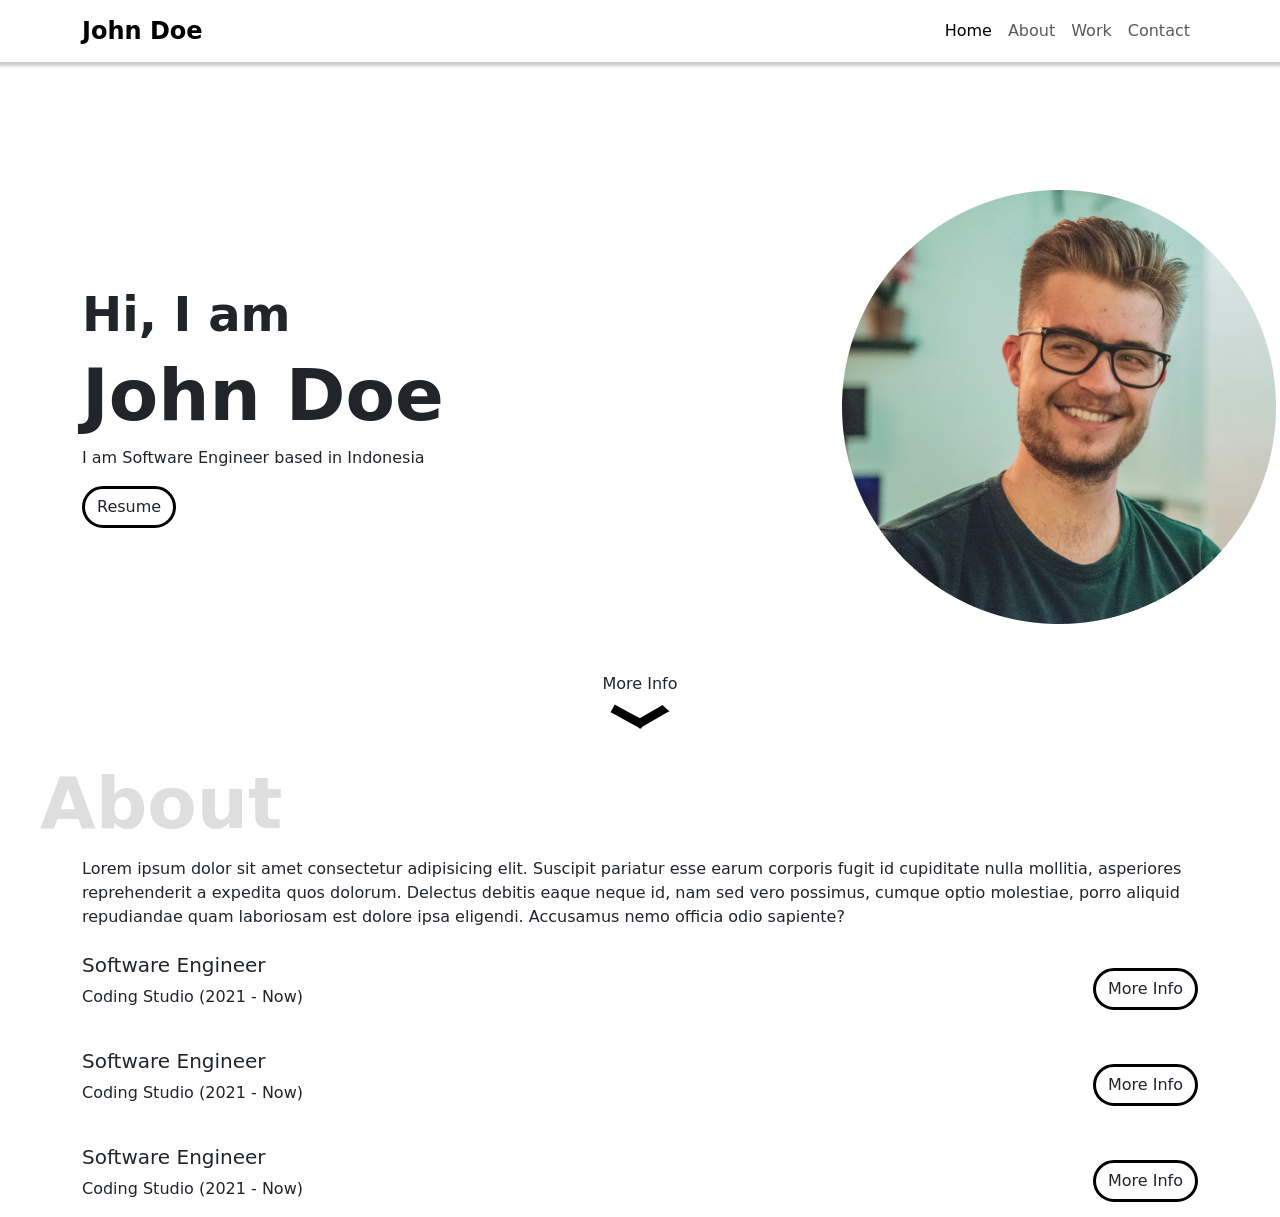
==== Fundamental Front-end/Portfolio/index.html @ 50bdec04 "Modified code, add Portfolio" ====
<!DOCTYPE html>
<html lang="en">
  <head>
    <meta charset="UTF-8" />
    <meta http-equiv="X-UA-Compatible" content="IE=edge" />
    <meta name="viewport" content="width=device-width, initial-scale=1.0" />
    <title>Portfolio</title>
    <link href="https://cdn.jsdelivr.net/npm/bootstrap@5.2.3/dist/css/bootstrap.min.css" rel="stylesheet" integrity="sha384-rbsA2VBKQhggwzxH7pPCaAqO46MgnOM80zW1RWuH61DGLwZJEdK2Kadq2F9CUG65" crossorigin="anonymous" />
    <link rel="stylesheet" href="style.css" />
  </head>
  <body>
    <nav class="navbar navbar-expand-lg">
      <div class="container">
        <a class="navbar-brand fs-4 fw-bold" href="#">John Doe</a>
        <button class="navbar-toggler" type="button" data-bs-toggle="collapse" data-bs-target="#navbarNavAltMarkup" aria-controls="navbarNavAltMarkup" aria-expanded="false" aria-label="Toggle navigation">
          <span class="navbar-toggler-icon"></span>
        </button>
        <div class="collapse navbar-collapse" id="navbarNavAltMarkup">
          <div class="navbar-nav ms-auto">
            <a class="nav-link active" aria-current="page" href="#">Home</a>
            <a class="nav-link" href="#">About</a>
            <a class="nav-link" href="#">Work</a>
            <a class="nav-link" href="#">Contact</a>
          </div>
        </div>
      </div>
    </nav>

    <!-- Home -->
    <section id="home" class="home container">
      <div class="row d-flex align-items-center">
        <div class="col-8">
          <h3 class="fw-semibold">Hi, I am</h3>
          <h1 class="fw-bold">John Doe</h1>
          <p>I am Software Engineer based in Indonesia</p>
          <a class="btn button" href="images/potrait.png" download>Resume</a>
        </div>
        <div class="col-4">
          <img src="images/potrait.png" alt="Potrait" />
        </div>
      </div>
      <div class="arrow w-100 d-flex align-items-center flex-column mt-5">
        <a class="text-decoration-none text-dark" href="#about">More Info</a>
        <img id="arrow" class="mt-2" src="images/arrow.svg" alt="Arrow Icon" />
      </div>
    </section>
    <!-- End Home -->

    <!-- About -->
    <section id="about" class="about container">
      <p>
        Lorem ipsum dolor sit amet consectetur adipisicing elit. Suscipit pariatur esse earum corporis fugit id cupiditate nulla mollitia, asperiores reprehenderit a expedita quos dolorum. Delectus debitis eaque neque id, nam sed vero
        possimus, cumque optio molestiae, porro aliquid repudiandae quam laboriosam est dolore ipsa eligendi. Accusamus nemo officia odio sapiente?
      </p>
      <div class="about-exp">
        <div class="about-exp-item">
          <div class="about-exp-item-header">
            <div>
              <h5>Software Engineer</h5>
              <p>Coding Studio (2021 - Now)</p>
            </div>
            <button class="btn button" onclick="toggleDetail(event)">More Info</button>
          </div>
          <p class="about-exp-item-detail">
            Lorem ipsum dolor sit amet consectetur adipisicing elit. Modi optio provident aut harum labore cumque veritatis possimus placeat amet adipisci cum voluptatem impedit, odit culpa eos nam quisquam autem repellat.
          </p>
        </div>
        <div class="about-exp-item">
          <div class="about-exp-item-header">
            <div>
              <h5>Software Engineer</h5>
              <p>Coding Studio (2021 - Now)</p>
            </div>
            <button class="btn button">More Info</button>
          </div>
          <p class="about-exp-item-detail">
            Lorem ipsum dolor sit amet consectetur adipisicing elit. Modi optio provident aut harum labore cumque veritatis possimus placeat amet adipisci cum voluptatem impedit, odit culpa eos nam quisquam autem repellat.
          </p>
        </div>
        <div class="about-exp-item">
          <div class="about-exp-item-header">
            <div>
              <h5>Software Engineer</h5>
              <p>Coding Studio (2021 - Now)</p>
            </div>
            <button class="btn button">More Info</button>
          </div>
          <p class="about-exp-item-detail">
            Lorem ipsum dolor sit amet consectetur adipisicing elit. Modi optio provident aut harum labore cumque veritatis possimus placeat amet adipisci cum voluptatem impedit, odit culpa eos nam quisquam autem repellat.
          </p>
        </div>
      </div>
    </section>
    <!-- End About -->

    <script src="https://cdn.jsdelivr.net/npm/@popperjs/core@2.11.6/dist/umd/popper.min.js" integrity="sha384-oBqDVmMz9ATKxIep9tiCxS/Z9fNfEXiDAYTujMAeBAsjFuCZSmKbSSUnQlmh/jp3" crossorigin="anonymous"></script>
    <script src="https://cdn.jsdelivr.net/npm/bootstrap@5.2.3/dist/js/bootstrap.min.js" integrity="sha384-cuYeSxntonz0PPNlHhBs68uyIAVpIIOZZ5JqeqvYYIcEL727kskC66kF92t6Xl2V" crossorigin="anonymous"></script>
    <script src="https://code.jquery.com/jquery-3.6.4.min.js" integrity="sha256-oP6HI9z1XaZNBrJURtCoUT5SUnxFr8s3BzRl+cbzUq8=" crossorigin="anonymous"></script>
    <script src="main.js"></script>
  </body>
</html>
---- Fundamental Front-end/Portfolio/style.css ----
section {
  padding-top: 128px;
  position: relative;
}

section::before {
  z-index: -1;
  content: '';
  font-size: 72px;
  color: gray;
  opacity: 0.25;
  position: absolute;
  font-weight: 700;
  top: 20px;
  left: -30px;
}

.btn.button {
  border: 3px solid black;
  border-radius: 24px;
}

.btn.button:hover,
.btn.button.active {
  border-radius: 3px solid black;
  background-color: black;
  color: white;
}

.navbar {
  background-color: white;
  box-shadow: 0 0 3px 4px rgba(0, 0, 0, 0.2);
}

.home h1 {
  font-size: 72px;
}

.home h3 {
  font-size: 48px;
}

.home .arrow img {
  width: 60px;
  animation: upDown 2s infinite;
}

.about::before {
  content: 'About';
}

.about-exp-item {
  margin-top: 24px;
}

.about-exp-item-header {
  display: flex;
  align-items: center;
  justify-content: space-between;
}

.about-exp-item-detail {
  display: none;
}

@keyframes upDown {
  0% {
    transform: translateY(0);
  }
  50% {
    transform: translateY(10px);
  }
  100% {
    transform: translateY(0);
  }
}
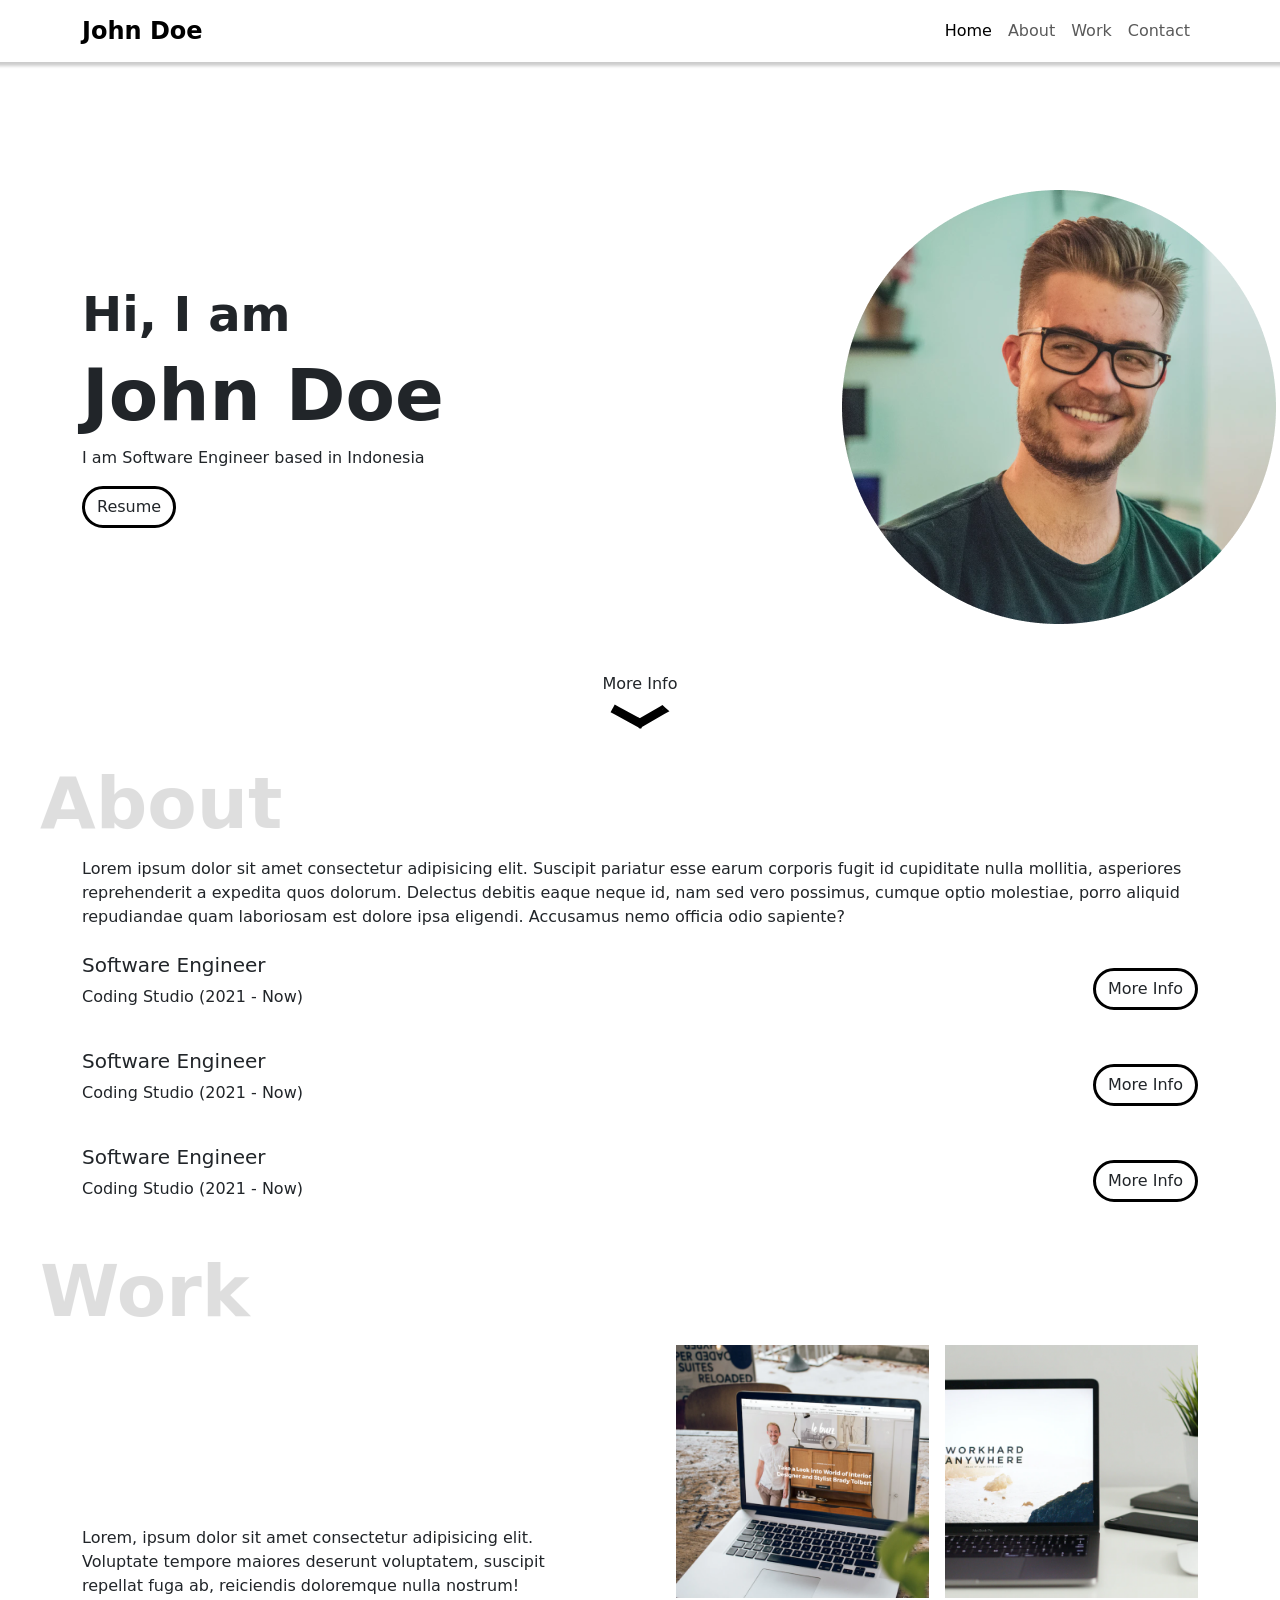
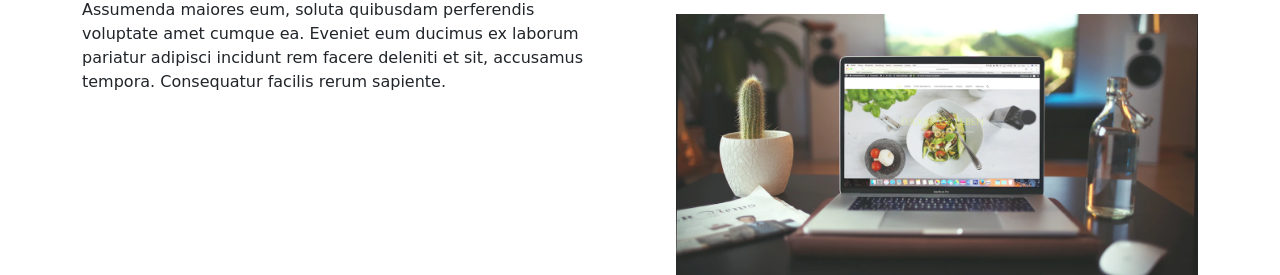
==== commit a0ef7e2d: "add work" ====
--- a/Fundamental Front-end/Portfolio/index.html
+++ b/Fundamental Front-end/Portfolio/index.html
@@ -71,7 +71,7 @@
               <h5>Software Engineer</h5>
               <p>Coding Studio (2021 - Now)</p>
             </div>
-            <button class="btn button">More Info</button>
+            <button class="btn button" onclick="toggleDetail(event)">More Info</button>
           </div>
           <p class="about-exp-item-detail">
             Lorem ipsum dolor sit amet consectetur adipisicing elit. Modi optio provident aut harum labore cumque veritatis possimus placeat amet adipisci cum voluptatem impedit, odit culpa eos nam quisquam autem repellat.
@@ -83,7 +83,7 @@
               <h5>Software Engineer</h5>
               <p>Coding Studio (2021 - Now)</p>
             </div>
-            <button class="btn button">More Info</button>
+            <button class="btn button" onclick="toggleDetail(event)">More Info</button>
           </div>
           <p class="about-exp-item-detail">
             Lorem ipsum dolor sit amet consectetur adipisicing elit. Modi optio provident aut harum labore cumque veritatis possimus placeat amet adipisci cum voluptatem impedit, odit culpa eos nam quisquam autem repellat.
@@ -93,6 +93,28 @@
     </section>
     <!-- End About -->
 
+    <!-- Work -->
+    <section id="work" class="work container">
+      <div class="row d-flex align-items-center gap-5">
+        <div class="col">
+          Lorem, ipsum dolor sit amet consectetur adipisicing elit. Voluptate tempore maiores deserunt voluptatem, suscipit repellat fuga ab, reiciendis doloremque nulla nostrum! Assumenda maiores eum, soluta quibusdam perferendis voluptate
+          amet cumque ea. Eveniet eum ducimus ex laborum pariatur adipisci incidunt rem facere deleniti et sit, accusamus tempora. Consequatur facilis rerum sapiente.
+        </div>
+        <div class="col work-img">
+          <div id="work-1" class="work-img-item">
+            <img src="images/work-1.png" alt="Work 1" />
+          </div>
+          <div id="work-2" class="work-img-item">
+            <img src="images/work-2.png" alt="Work 2" />
+          </div>
+          <div id="work-3" class="work-img-item">
+            <img src="images/work-3.png" alt="Work 3" />
+          </div>
+        </div>
+      </div>
+    </section>
+    <!-- End Work -->
+
     <script src="https://cdn.jsdelivr.net/npm/@popperjs/core@2.11.6/dist/umd/popper.min.js" integrity="sha384-oBqDVmMz9ATKxIep9tiCxS/Z9fNfEXiDAYTujMAeBAsjFuCZSmKbSSUnQlmh/jp3" crossorigin="anonymous"></script>
     <script src="https://cdn.jsdelivr.net/npm/bootstrap@5.2.3/dist/js/bootstrap.min.js" integrity="sha384-cuYeSxntonz0PPNlHhBs68uyIAVpIIOZZ5JqeqvYYIcEL727kskC66kF92t6Xl2V" crossorigin="anonymous"></script>
     <script src="https://code.jquery.com/jquery-3.6.4.min.js" integrity="sha256-oP6HI9z1XaZNBrJURtCoUT5SUnxFr8s3BzRl+cbzUq8=" crossorigin="anonymous"></script>
--- a/Fundamental Front-end/Portfolio/style.css
+++ b/Fundamental Front-end/Portfolio/style.css
@@ -63,6 +63,67 @@
   display: none;
 }
 
+.work::before {
+  content: 'Work';
+}
+
+.work-img {
+  display: grid;
+  grid-template-columns: repeat(2, 1fr);
+  grid-template-areas:
+    'work-1 work-2'
+    'work-3 work-3';
+  gap: 16px;
+}
+
+.work-img img {
+  width: 100%;
+}
+
+.work-img-item {
+  position: relative;
+}
+
+.work-img-item:hover::after {
+  content: '';
+  width: 100%;
+  height: 100%;
+  position: absolute;
+  top: 0;
+  left: 0;
+  background-color: rgba(0, 0, 0, 0.5);
+  display: flex;
+  align-items: center;
+  justify-content: center;
+  color: white;
+  font-weight: 500;
+  font-size: 24px;
+}
+
+#work-1 {
+  grid-area: work-1;
+}
+
+#work-1:hover::after {
+  content: 'Web Project';
+}
+
+#work-2 {
+  grid-area: work-2;
+}
+
+#work-2:hover::after {
+  content: 'Software Project';
+}
+
+#work-3 {
+  grid-area: work-3;
+}
+
+#work-3:hover::after {
+  content: 'Mobile Project';
+}
+
 @keyframes upDown {
   0% {
     transform: translateY(0);
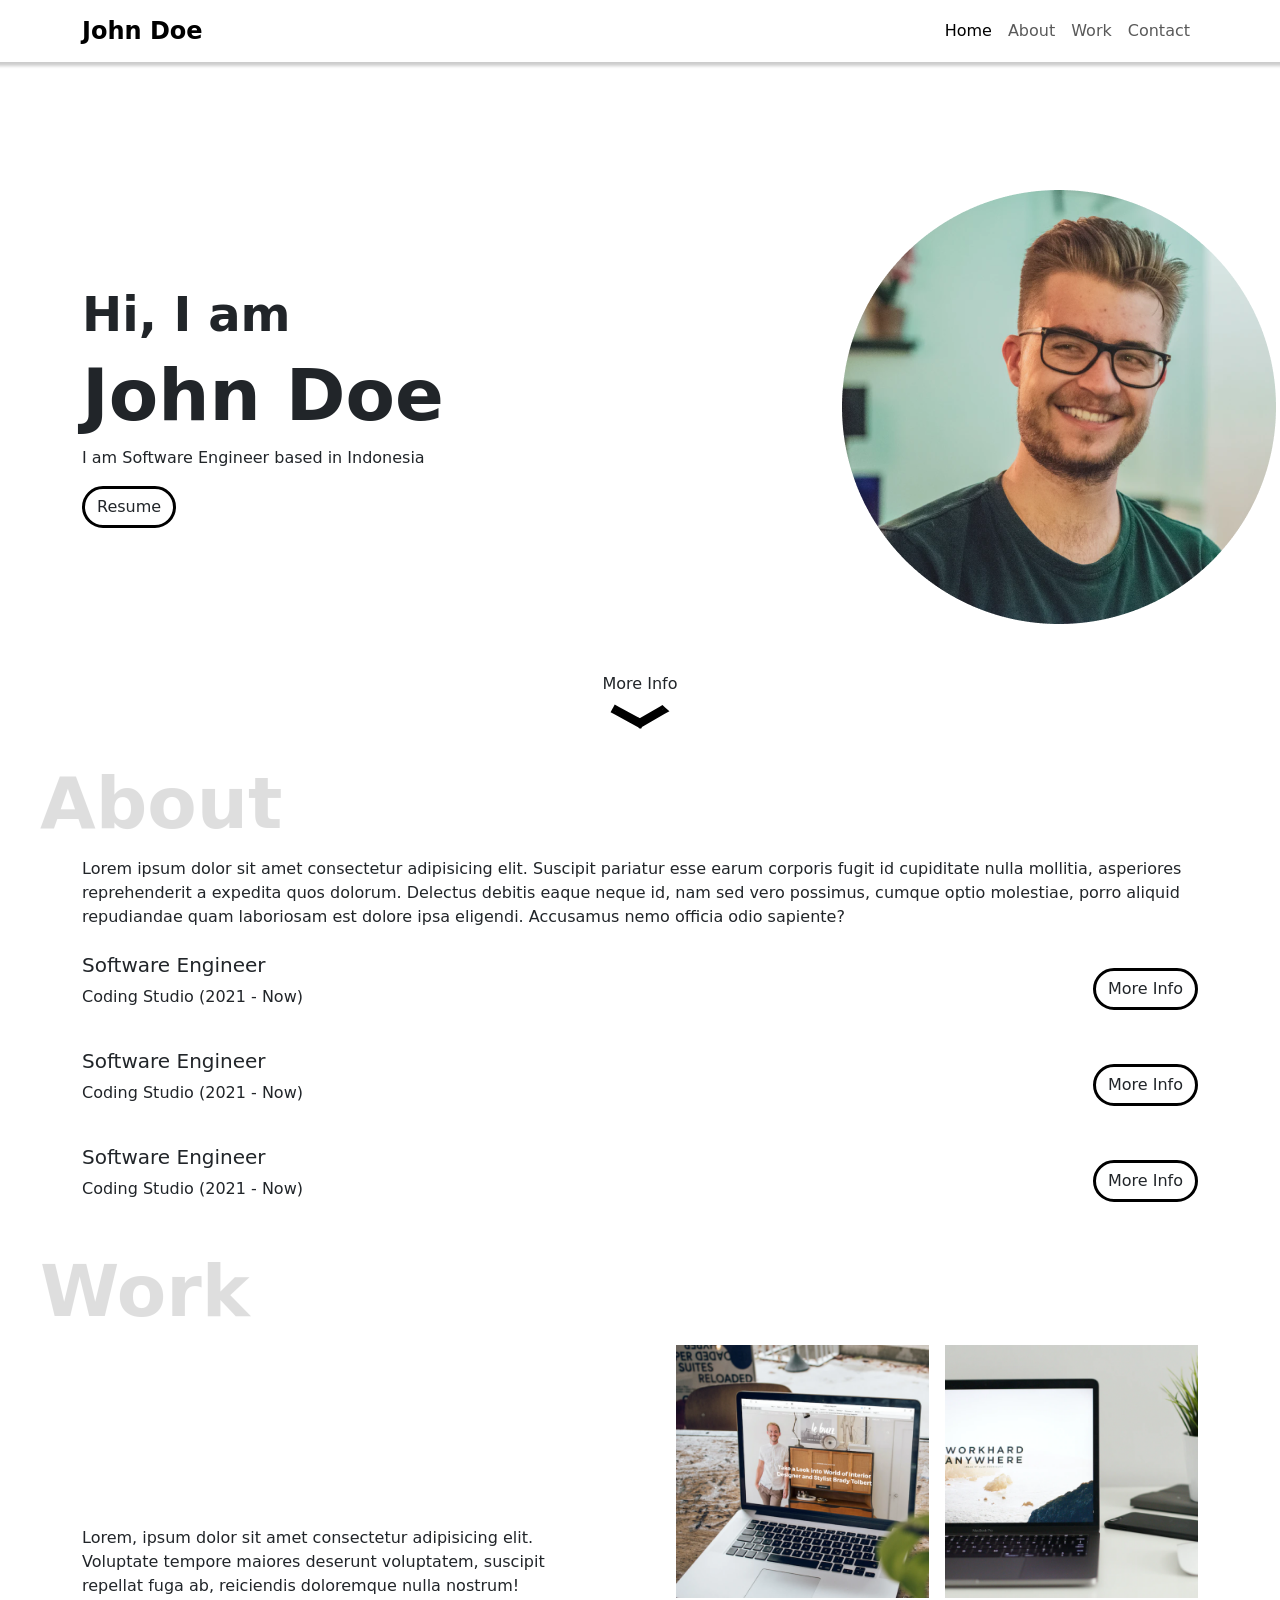
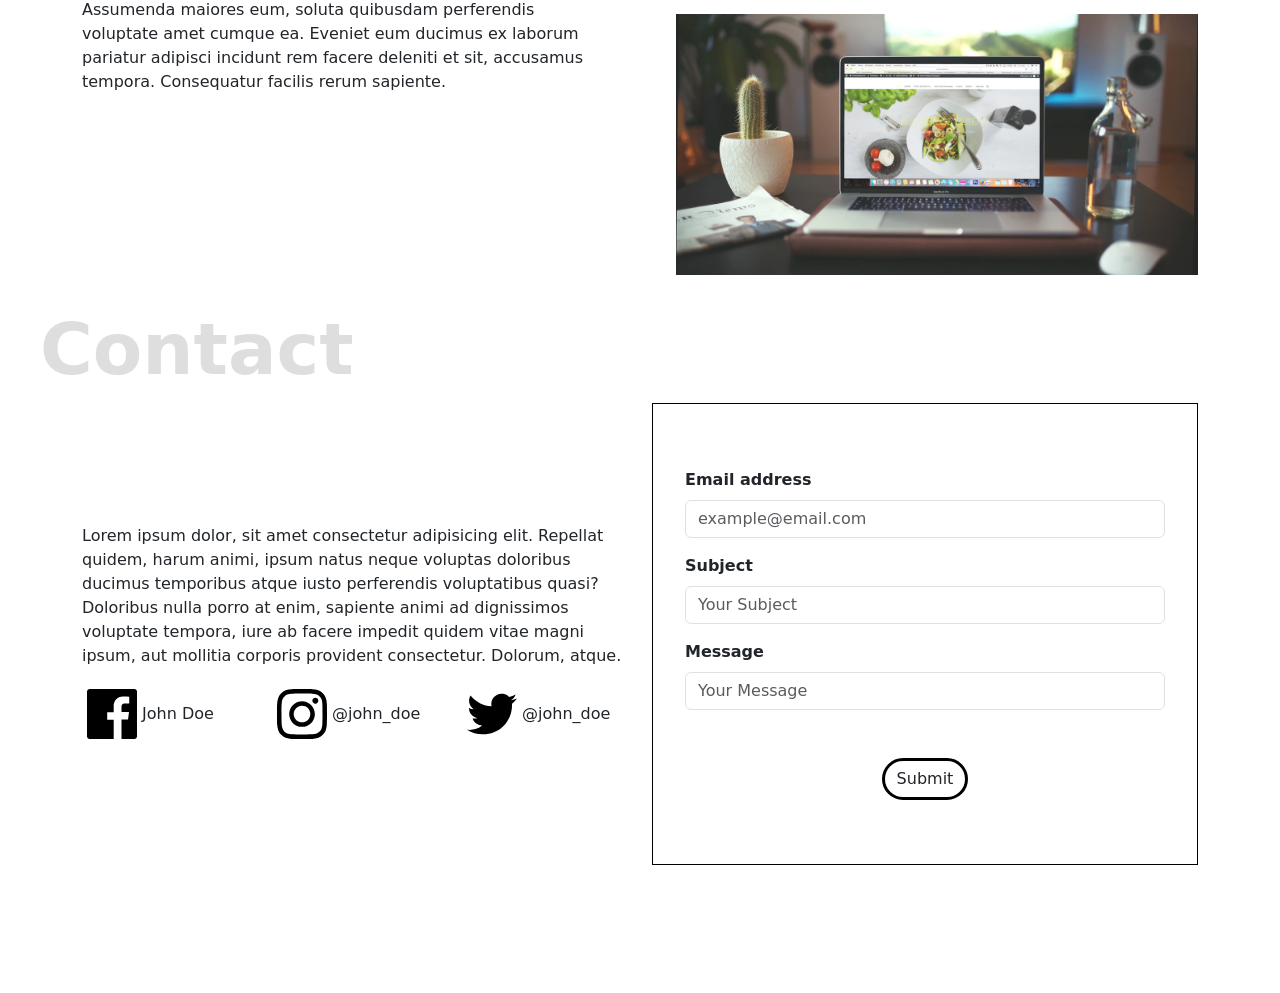
==== commit 98fc137c: "add contact" ====
--- a/Fundamental Front-end/Portfolio/index.html
+++ b/Fundamental Front-end/Portfolio/index.html
@@ -115,6 +115,52 @@
     </section>
     <!-- End Work -->
 
+    <!-- Contact -->
+    <section id="contact" class="contact container">
+      <div class="row d-flex align-items-center">
+        <div class="col">
+          <p>
+            Lorem ipsum dolor, sit amet consectetur adipisicing elit. Repellat quidem, harum animi, ipsum natus neque voluptas doloribus ducimus temporibus atque iusto perferendis voluptatibus quasi? Doloribus nulla porro at enim, sapiente
+            animi ad dignissimos voluptate tempora, iure ab facere impedit quidem vitae magni ipsum, aut mollitia corporis provident consectetur. Dolorum, atque.
+          </p>
+          <div class="row">
+            <div class="col d-flex align-items-center">
+              <img src="images/Facebook.svg" alt="Facebook" />
+              <p class="m-0">John Doe</p>
+            </div>
+            <div class="col d-flex align-items-center">
+              <img src="images/Instagram.svg" alt="Instagram" />
+              <p class="m-0">@john_doe</p>
+            </div>
+            <div class="col d-flex align-items-center">
+              <img src="images/Twitter.svg" alt="Twitter" />
+              <p class="m-0">@john_doe</p>
+            </div>
+          </div>
+        </div>
+        <div class="col">
+          <form class="contact-form" onsubmit="onFormSubmit(event)">
+            <div class="mb-3">
+              <label for="inp_email" class="form-label">Email address</label>
+              <input type="email" class="form-control" id="inp_email" placeholder="example@email.com" />
+            </div>
+            <div class="mb-3">
+              <label for="inp_subject" class="form-label">Subject</label>
+              <input type="text" class="form-control" id="inp_subject" placeholder="Your Subject" />
+            </div>
+            <div class="mb-3">
+              <label for="inp_message" class="form-label">Message</label>
+              <input type="text" class="form-control" id="inp_message" placeholder="Your Message" />
+            </div>
+            <div class="d-flex justify-content-center mt-5">
+              <button type="submit" class="btn button">Submit</button>
+            </div>
+          </form>
+        </div>
+      </div>
+    </section>
+    <!-- End Contact -->
+
     <script src="https://cdn.jsdelivr.net/npm/@popperjs/core@2.11.6/dist/umd/popper.min.js" integrity="sha384-oBqDVmMz9ATKxIep9tiCxS/Z9fNfEXiDAYTujMAeBAsjFuCZSmKbSSUnQlmh/jp3" crossorigin="anonymous"></script>
     <script src="https://cdn.jsdelivr.net/npm/bootstrap@5.2.3/dist/js/bootstrap.min.js" integrity="sha384-cuYeSxntonz0PPNlHhBs68uyIAVpIIOZZ5JqeqvYYIcEL727kskC66kF92t6Xl2V" crossorigin="anonymous"></script>
     <script src="https://code.jquery.com/jquery-3.6.4.min.js" integrity="sha256-oP6HI9z1XaZNBrJURtCoUT5SUnxFr8s3BzRl+cbzUq8=" crossorigin="anonymous"></script>
--- a/Fundamental Front-end/Portfolio/style.css
+++ b/Fundamental Front-end/Portfolio/style.css
@@ -124,6 +124,23 @@
   content: 'Mobile Project';
 }
 
+.contact::before {
+  content: 'Contact';
+}
+
+.contact {
+  padding-bottom: 128px;
+}
+
+.contact-form {
+  border: 1px solid black;
+  padding: 64px 32px;
+}
+
+.form-label {
+  font-weight: 700;
+}
+
 @keyframes upDown {
   0% {
     transform: translateY(0);
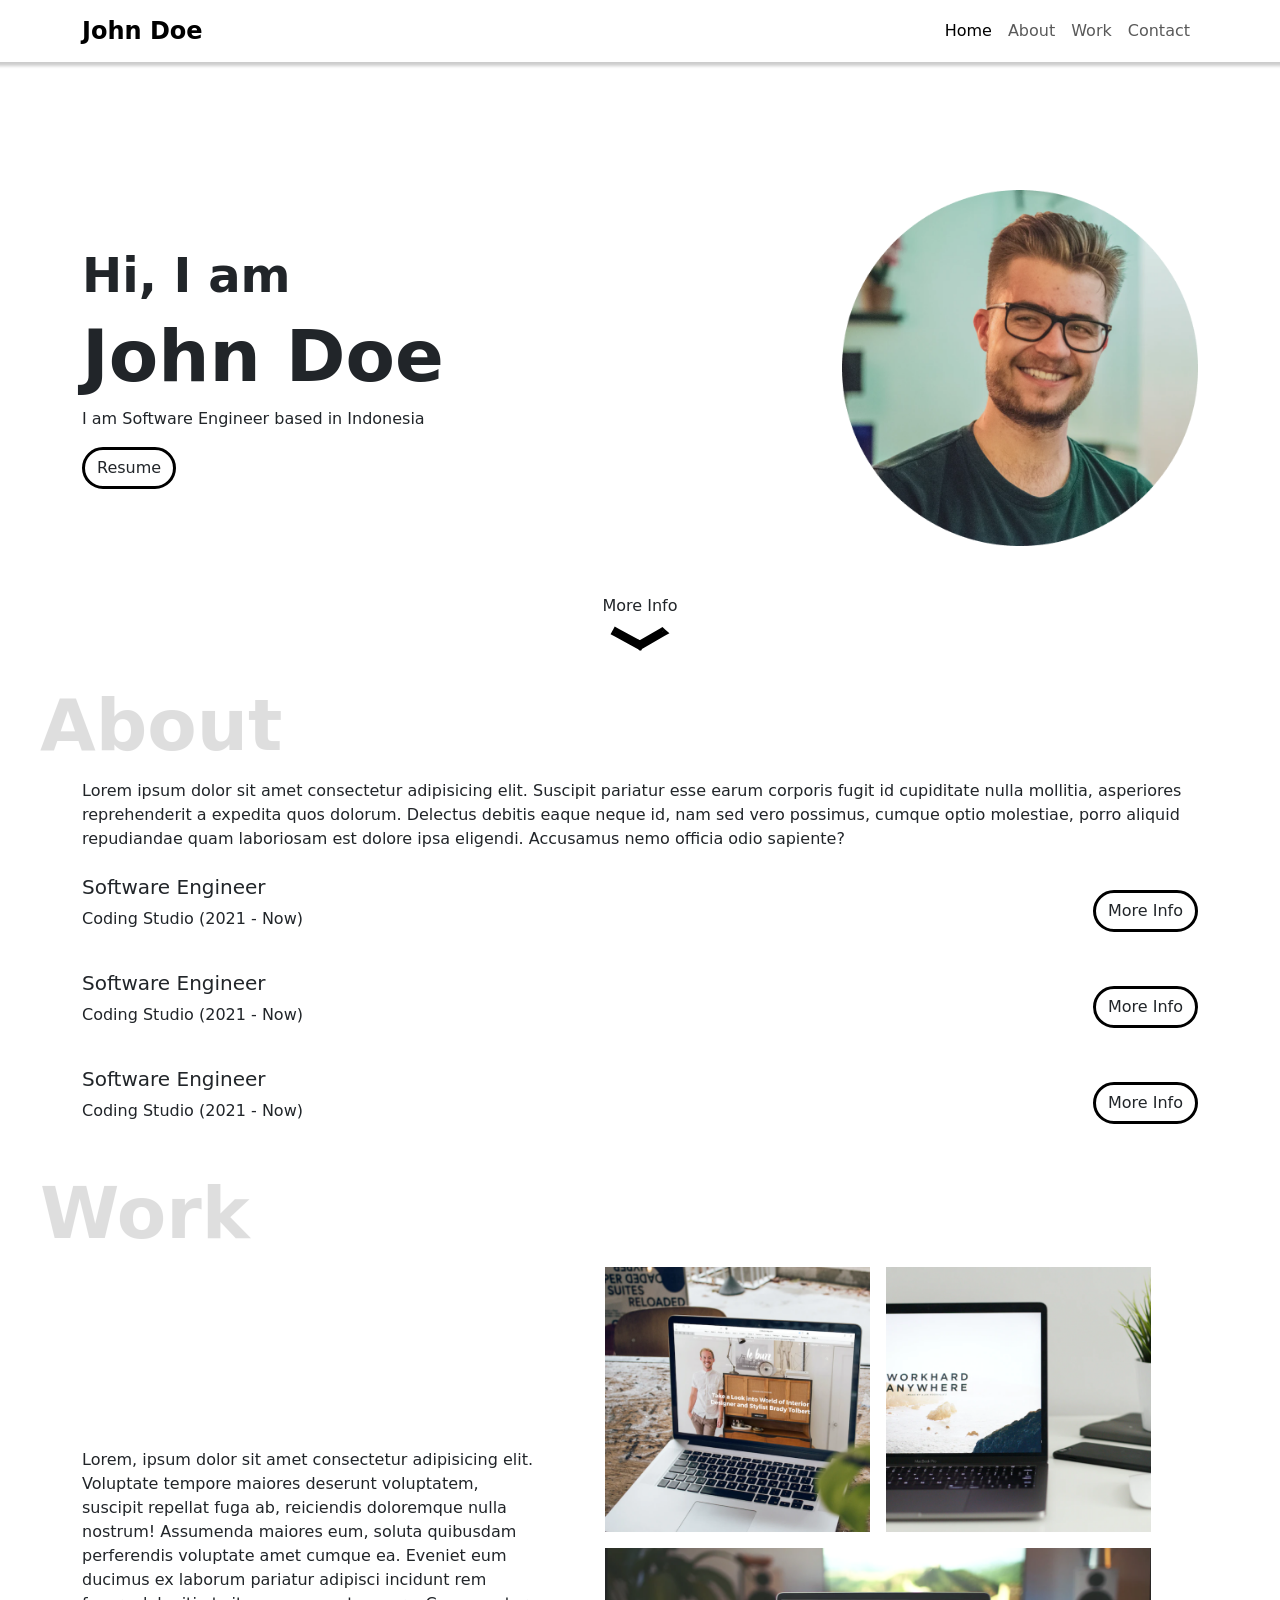
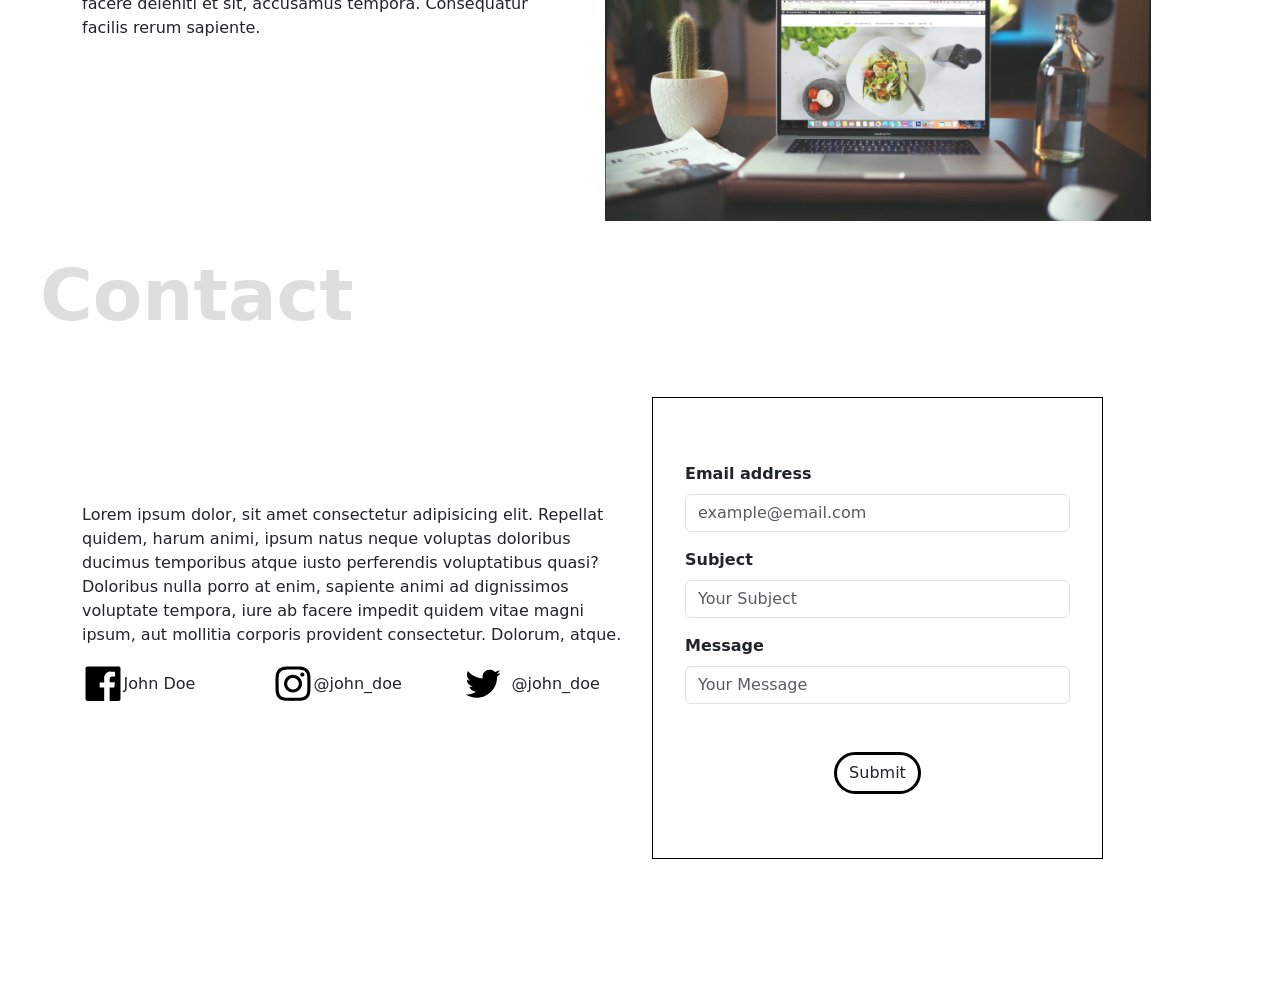
==== commit 6ef6cd27: "tidy up done" ====
--- a/Fundamental Front-end/Portfolio/index.html
+++ b/Fundamental Front-end/Portfolio/index.html
@@ -17,10 +17,10 @@
         </button>
         <div class="collapse navbar-collapse" id="navbarNavAltMarkup">
           <div class="navbar-nav ms-auto">
-            <a class="nav-link active" aria-current="page" href="#">Home</a>
-            <a class="nav-link" href="#">About</a>
-            <a class="nav-link" href="#">Work</a>
-            <a class="nav-link" href="#">Contact</a>
+            <a class="nav-link active" aria-current="page" href="#home">Home</a>
+            <a class="nav-link" href="#about">About</a>
+            <a class="nav-link" href="#work">Work</a>
+            <a class="nav-link" href="#contact">Contact</a>
           </div>
         </div>
       </div>
@@ -28,21 +28,21 @@
 
     <!-- Home -->
     <section id="home" class="home container">
-      <div class="row d-flex align-items-center">
-        <div class="col-8">
+      <div class="row d-flex align-items-center flex-md-row flex-column-reverse">
+        <div class="col-12 col-md-8">
           <h3 class="fw-semibold">Hi, I am</h3>
           <h1 class="fw-bold">John Doe</h1>
           <p>I am Software Engineer based in Indonesia</p>
           <a class="btn button" href="images/potrait.png" download>Resume</a>
         </div>
-        <div class="col-4">
+        <div class="col-12 col-md-4 d-flex justify-content-md-end justify-content-center">
           <img src="images/potrait.png" alt="Potrait" />
         </div>
       </div>
-      <div class="arrow w-100 d-flex align-items-center flex-column mt-5">
-        <a class="text-decoration-none text-dark" href="#about">More Info</a>
+      <a href="#about" class="text-decoration-none arrow w-100 d-flex align-items-center flex-column mt-5">
+        <div class="text-dark">More Info</div>
         <img id="arrow" class="mt-2" src="images/arrow.svg" alt="Arrow Icon" />
-      </div>
+      </a>
     </section>
     <!-- End Home -->
 
@@ -96,11 +96,11 @@
     <!-- Work -->
     <section id="work" class="work container">
       <div class="row d-flex align-items-center gap-5">
-        <div class="col">
+        <div class="col-12 col-md-5">
           Lorem, ipsum dolor sit amet consectetur adipisicing elit. Voluptate tempore maiores deserunt voluptatem, suscipit repellat fuga ab, reiciendis doloremque nulla nostrum! Assumenda maiores eum, soluta quibusdam perferendis voluptate
           amet cumque ea. Eveniet eum ducimus ex laborum pariatur adipisci incidunt rem facere deleniti et sit, accusamus tempora. Consequatur facilis rerum sapiente.
         </div>
-        <div class="col work-img">
+        <div class="col-12 col-md-6 work-img">
           <div id="work-1" class="work-img-item">
             <img src="images/work-1.png" alt="Work 1" />
           </div>
@@ -118,28 +118,28 @@
     <!-- Contact -->
     <section id="contact" class="contact container">
       <div class="row d-flex align-items-center">
-        <div class="col">
+        <div class="col-12 col-lg-6">
           <p>
             Lorem ipsum dolor, sit amet consectetur adipisicing elit. Repellat quidem, harum animi, ipsum natus neque voluptas doloribus ducimus temporibus atque iusto perferendis voluptatibus quasi? Doloribus nulla porro at enim, sapiente
             animi ad dignissimos voluptate tempora, iure ab facere impedit quidem vitae magni ipsum, aut mollitia corporis provident consectetur. Dolorum, atque.
           </p>
           <div class="row">
             <div class="col d-flex align-items-center">
-              <img src="images/Facebook.svg" alt="Facebook" />
-              <p class="m-0">John Doe</p>
+              <img class="w-25" src="images/Facebook.svg" alt="Facebook" />
+              <p class="mb-0">John Doe</p>
             </div>
             <div class="col d-flex align-items-center">
-              <img src="images/Instagram.svg" alt="Instagram" />
-              <p class="m-0">@john_doe</p>
+              <img class="w-25" src="images/Instagram.svg" alt="Instagram" />
+              <p class="mb-0">@john_doe</p>
             </div>
             <div class="col d-flex align-items-center">
-              <img src="images/Twitter.svg" alt="Twitter" />
-              <p class="m-0">@john_doe</p>
+              <img class="w-25" src="images/Twitter.svg" alt="Twitter" />
+              <p class="mb-0 ms-2">@john_doe</p>
             </div>
           </div>
         </div>
-        <div class="col">
-          <form class="contact-form" onsubmit="onFormSubmit(event)">
+        <div class="col-12 col-lg-5">
+          <form class="contact-form mt-5" onsubmit="onFormSubmit(event)">
             <div class="mb-3">
               <label for="inp_email" class="form-label">Email address</label>
               <input type="email" class="form-control" id="inp_email" placeholder="example@email.com" />
--- a/Fundamental Front-end/Portfolio/style.css
+++ b/Fundamental Front-end/Portfolio/style.css
@@ -38,6 +38,10 @@
 
 .home h3 {
   font-size: 48px;
+}
+
+.home img {
+  width: 100%;
 }
 
 .home .arrow img {
@@ -141,6 +145,19 @@
   font-weight: 700;
 }
 
+@media only screen and (max-width: 768px) {
+  .home img {
+    width: 50%;
+  }
+}
+
+@media only screen and (max-width: 576px) {
+  section::before {
+    left: -10px;
+    font-size: 64px;
+  }
+}
+
 @keyframes upDown {
   0% {
     transform: translateY(0);
